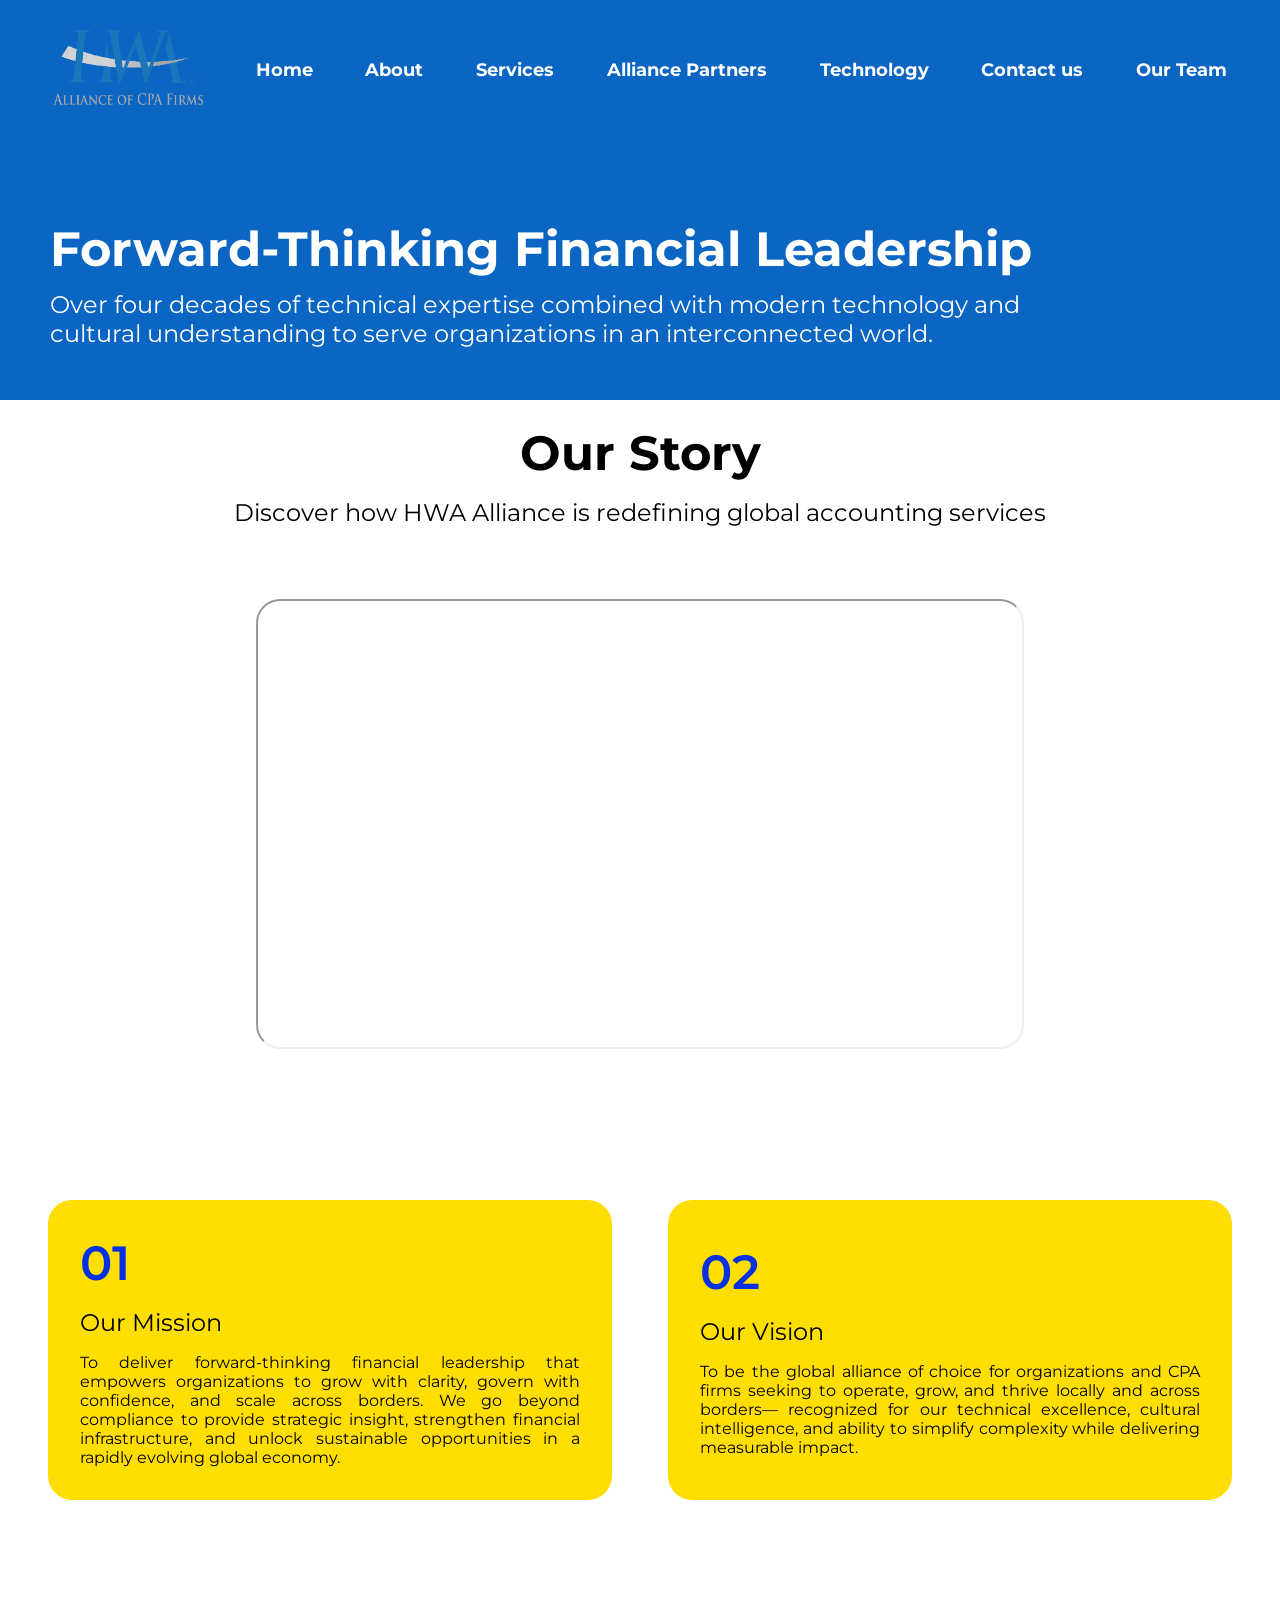
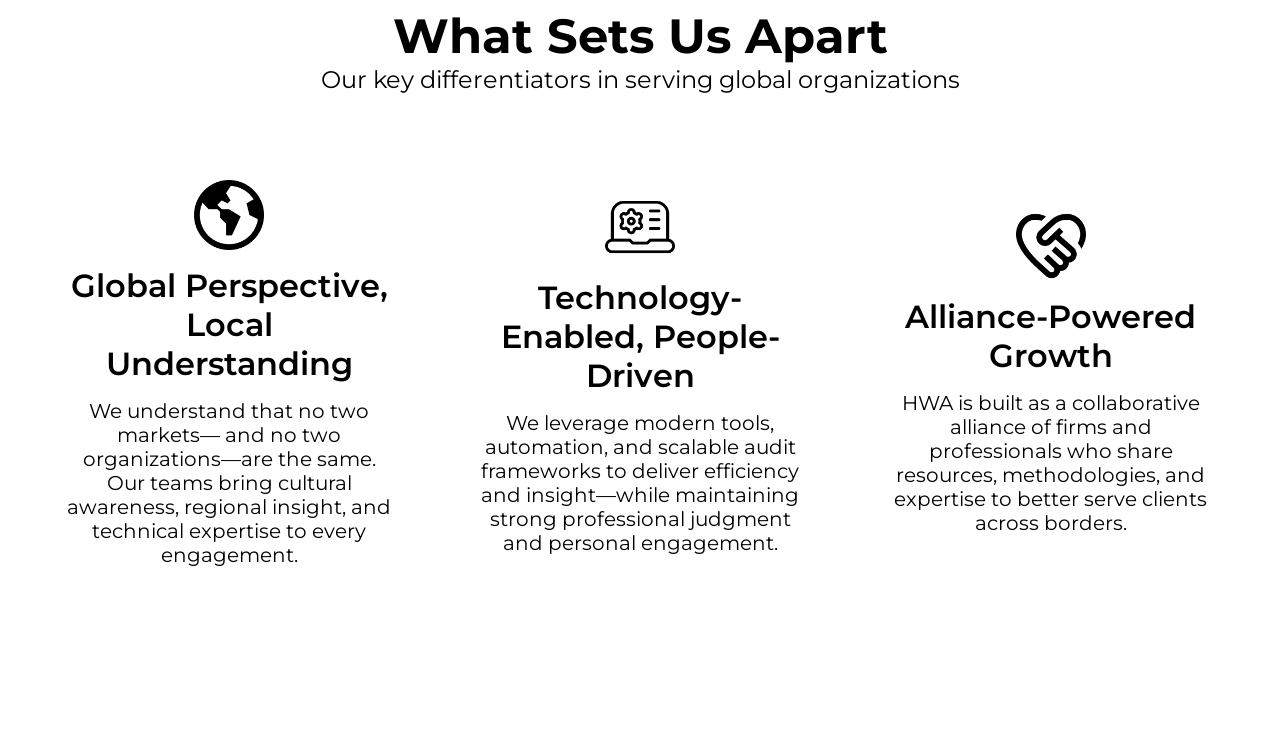
==== pages/hwaa-about.html @ ad2f3d25 "changed folder structure, added about us page, progress: not finish" ====
<!DOCTYPE html>
<html lang="en">
<head>
    <meta charset="UTF-8">
    <meta name="viewport" content="width=device-width, initial-scale=1.0">
    <title>About HWA Alliance</title>
    <link rel="stylesheet" href="/assets/css/hwaa-about.css">
    <script src="/assets/js/hwaa-about.js"></script>
</head>
<body>
    <!--About Header Start-->
    <div class="about-header-container">
        <div class="about-navbar-container">
            <div class="navbar-items">
                <a href="../index.html">
                    <img src="/assets/images/hwaa-logo.png" alt="hwaa-logo" id="hwaa-logo" style="width: 150px; height: 75px;">
                </a>
                <a href="../index.html" id="hwaa-home">Home</a>
                <a href="hwaa-about.html" id="hwaa-about">About</a>
                <a href="hwaa-services.html" id="hwaa-services">Services</a>
                <a href="hwaa-alliance-partners.html" id="hwaa-alliance-partners">Alliance Partners</a>
                <a href="hwaa-technology.html" id="hwaa-technology">Technology</a>
                <a href="hwaa-contact-us.html" id="hwaa-contact-us">Contact us</a>
                <a href="hwaa-our-team.html" id="hwaa-our-team">Our Team</a>
            </div>
        </div>
        <div class="about-message-container">
            <div class="about-message-heading">
                <h1>Forward-Thinking Financial Leadership</h1>
            </div>
            <div class="about-message-subheading">
                <p>
                    Over four decades of technical expertise combined with modern technology and cultural understanding to serve organizations in an interconnected world.
                </p>
            </div>
        </div>
    </div>
    <!--About Header End-->
    <!--About Our Story Start-->
    <div class="about-our-story-container">
        <div class="our-story-message-container">
            <h1 id="our-story-message-heading">Our Story</h1>
            <p id="our-story-message-subheading">Discover how HWA Alliance is redefining global accounting services</p>
        </div>
        <div class="our-story-video-container">
            <iframe src="https://www.youtube.com/embed/t9gXjMg08mY"></iframe>
        </div>
    </div>
    <!--About Our Story End-->
    <!--About VM Start-->
    <div class="about-vm-container">
        <div class="vm-items-container">
            <div class="vm-mission-container">
                <h1>01</h1>
                <p>Our Mission</p>
                <p>
                    To deliver forward-thinking financial leadership that empowers organizations to grow with clarity, govern with confidence, and scale across borders. We go beyond compliance to provide strategic insight, strengthen financial infrastructure, and unlock sustainable opportunities in a rapidly evolving global economy.
                </p>
            </div>
            <div class="vm-vision-container">
                <h1>02</h1>
                <p>Our Vision</p>
                <p>
                    To be the global alliance of choice for organizations and CPA firms seeking to operate, grow, and thrive locally and across borders— recognized for our technical excellence, cultural intelligence, and ability to simplify complexity while delivering measurable impact.
                </p>
            </div>
        </div>
    </div>
    <!--About VM End-->
    <!--Set Apart Start-->
    <div class="set-apart-container">
        <div class="set-apart-message-container">
            <h1>What Sets Us Apart</h1>
            <p>
                Our key differentiators in serving global organizations
            </p>
        </div>
        <div class="set-apart-items-container">
            <div class="set-apart-item-1">
                <img src="/assets/icons/global.png" alt="global" style="width: 70px;">
                <h3>Global Perspective, Local Understanding</h3>
                <p>
                    We understand that no two markets— and no two organizations—are the same. Our teams bring cultural awareness, regional insight, and technical expertise to every engagement.
                </p>
            </div>
            <div class="set-apart-item-2">
                <img src="/assets/icons/laptop.png" alt="laptop" style="width: 70px;">
                <h3>Technology-Enabled, People-Driven</h3>
                <p>
                    We leverage modern tools, automation, and scalable audit frameworks to deliver efficiency and insight—while maintaining strong professional judgment and personal engagement.
                </p>
            </div>
            <div class="set-apart-item-3">
                <img src="/assets/icons/alliance.png" alt="alliance" style="width: 70px;">
                <h3>Alliance-Powered Growth</h3>
                <p>
                    HWA is built as a collaborative alliance of firms and professionals who share resources, methodologies, and expertise to better serve clients across borders.
                </p>
            </div>
        </div>
    </div>
    <!--Set Apart End-->
</body>
</html>
---- assets/css/hwaa-about.css ----
* {
    /* Box Model */
    margin: 0;
    padding: 0;
    box-sizing: border-box;
}

@font-face {
    /* Typography */
    font-family: "Montserrat";
    src: url("/assets/fonts/Montserrat-Regular.woff2") format("woff2");
    font-weight: 400;
    font-style: normal;
}

@font-face {
    /* Typography */
    font-family: "Montserrat";
    src: url("/assets/fonts/Montserrat-SemiBold.woff2") format("woff2");
    font-weight: 600;
    font-style: normal;
}

@font-face {
    /* Typography */
    font-family: "Montserrat";
    src: url("/assets/fonts/Montserrat-Bold.woff2") format("woff2");
    font-weight: 700;
    font-style: normal;
}

/* HEADER */
.about-header-container {
    /* Positioning */
    display: flex;
    flex-direction: column;
    /* Box Model */
    width: 100%;
    height: 400px;
    /* Visuals */
    background-color: #0A66C2;
    background-repeat: no-repeat;
    background-position: center;
    background-size: cover;
}

.about-navbar-container {
    /* Box Model */
    width: 100%;
    height: 100px;
    margin-top: 20px;
}

.navbar-items {
    /* Positioning */
    display: flex;
    align-items: center;
    justify-content: space-evenly;
    /* Box Model */
    width: 100%;
    height: 100px;
}

.navbar-items a {
    /* Typography */
    font-family: "Montserrat";
    font-weight: 700;
    font-size: 18px;
    color: white;
    /* Misc */
    text-decoration: none;
}

/*About Message*/
.about-message-container {
    display: flex;
    flex-direction: column;
    gap: 12px;
    margin-left: 50px;
    margin-top: 100px;
    width: 80%;
}

.about-message-heading h1 {
    font-family: "Montserrat";
    font-weight: 700;
    font-size: 48px;
    color: white;
}

.about-message-subheading {
    font-family: "Montserrat";
    font-weight: 400;
    font-size: 24px;
    color: white;
}

/*Our Story*/
.about-our-story-container {
    display: flex;
    flex-direction: column;
    align-items: center;
    width: 100%;
    height: 750px;
    gap: 48px;
}

.our-story-message-container {
    display: flex;
    flex-direction: column;
    align-items: center;
    justify-content: center;
    gap: 16px;
    padding: 24px;
}

.our-story-message-container h1 {
    font-family: "Montserrat";
    font-weight: 700px;
    font-size: 48px;
}

.our-story-message-container p {
    font-family: "Montserrat";
    font-weight: 700px;
    font-size: 24px;
}

.our-story-video-container {
    width: 60%;
    height: 60%;
}

.our-story-video-container iframe {
    width: 100%;
    height: 100%;
    border-radius: 24px;
}

/* About Mission Vision */
.about-vm-container {
    width: 100%;
    height: 400px;
    display: flex;
    flex-direction: row;
    align-items: center;
    gap: 56px;
    justify-content: center;
    padding-left: 48px;
    padding-right: 48px;
}

.vm-items-container {
    width: 100%;
    height: 75%;
    display: flex;
    flex-direction: row;
    align-items: center;
    justify-content: center;
    gap: 56px;
}

.vm-mission-container {
    width: 50%;
    height: 100%;
    background-color: #FFDE01;
    display: flex;
    flex-direction: column;
    gap: 16px;
    padding: 32px;
    justify-content: center;
    border-radius: 24px;
}

.vm-mission-container h1 {
    font-family: "Montserrat";
    font-weight: 600;
    font-size: 48px;
    color: #0630E1;
}

.vm-mission-container p:nth-of-type(1) {
    font-family: "Montserrat";
    font-weight: 400;
    font-size: 24px;
}

.vm-mission-container p:nth-of-type(2) {
    font-family: "Montserrat";
    font-weight: 400;
    font-size: 16px;
    text-align: justify;
}

.vm-vision-container {
    width: 50%;
    height: 100%;
    background-color: #FFDE01;
    display: flex;
    flex-direction: column;
    gap: 16px;
    padding: 32px;
    justify-content: center;
    border-radius: 24px;
}

.vm-vision-container h1 {
    font-family: "Montserrat";
    font-weight: 600;
    font-size: 48px;
    color: #0630E1;
}

.vm-vision-container p:nth-of-type(1) {
    font-family: "Montserrat";
    font-weight: 400;
    font-size: 24px;
}

.vm-vision-container p:nth-of-type(2) {
    font-family: "Montserrat";
    font-weight: 400;
    font-size: 16px;
    text-align: justify;
}

/*Sets Us Apart*/
.set-apart-container {
    width: 100%;
    height: 800px;
    display: flex;
    flex-direction: column;
    gap: 48px;
    align-items: center;
}

.set-apart-message-container {
    width: 100%;
    height: 200px;
    display: flex;
    flex-direction: column;
    justify-content: center;
    align-items: center;
    padding: 24px;
}

.set-apart-message-container h1 {
    font-family: "Montserrat";
    font-weight: 600px;
    font-size: 48px;
}

.set-apart-message-container p {
    font-family: "Montserrat";
    font-weight: 400px;
    font-size: 24px;
}

.set-apart-items-container {
    width: 100%;
    height: 350px;
    display: flex;
    flex-direction: row;
    gap: 48px;
    padding: 48px;
}

.set-apart-item-1 {
    width: 100%;
    height: 100%;
    display: flex;
    flex-direction: column;
    align-items: center;
    justify-content: center;
    gap: 16px;
    padding: 16px;
}

.set-apart-item-1 h3 {
    font-family: "Montserrat";
    font-weight: 600;
    font-size: 32px;
    text-align: center;
}

.set-apart-item-1 p {
    font-family: "Montserrat";
    font-weight: 400;
    font-size: 20px;
    text-align: center;
}

.set-apart-item-2 {
    width: 100%;
    height: 100%;
    display: flex;
    flex-direction: column;
    align-items: center;
    justify-content: center;
    gap: 16px;
    padding: 16px;
}

.set-apart-item-2 h3 {
    font-family: "Montserrat";
    font-weight: 600;
    font-size: 32px;
    text-align: center;
}

.set-apart-item-2 p {
    font-family: "Montserrat";
    font-weight: 400;
    font-size: 20px;
    text-align: center;
}

.set-apart-item-3 {
    width: 100%;
    height: 100%;
    display: flex;
    flex-direction: column;
    align-items: center;
    justify-content: center;
    gap: 16px;
    padding: 16px;
}

.set-apart-item-3 h3 {
    font-family: "Montserrat";
    font-weight: 600;
    font-size: 32px;
    text-align: center;
}

.set-apart-item-3 p {
    font-family: "Montserrat";
    font-weight: 400;
    font-size: 20px;
    text-align: center;
}
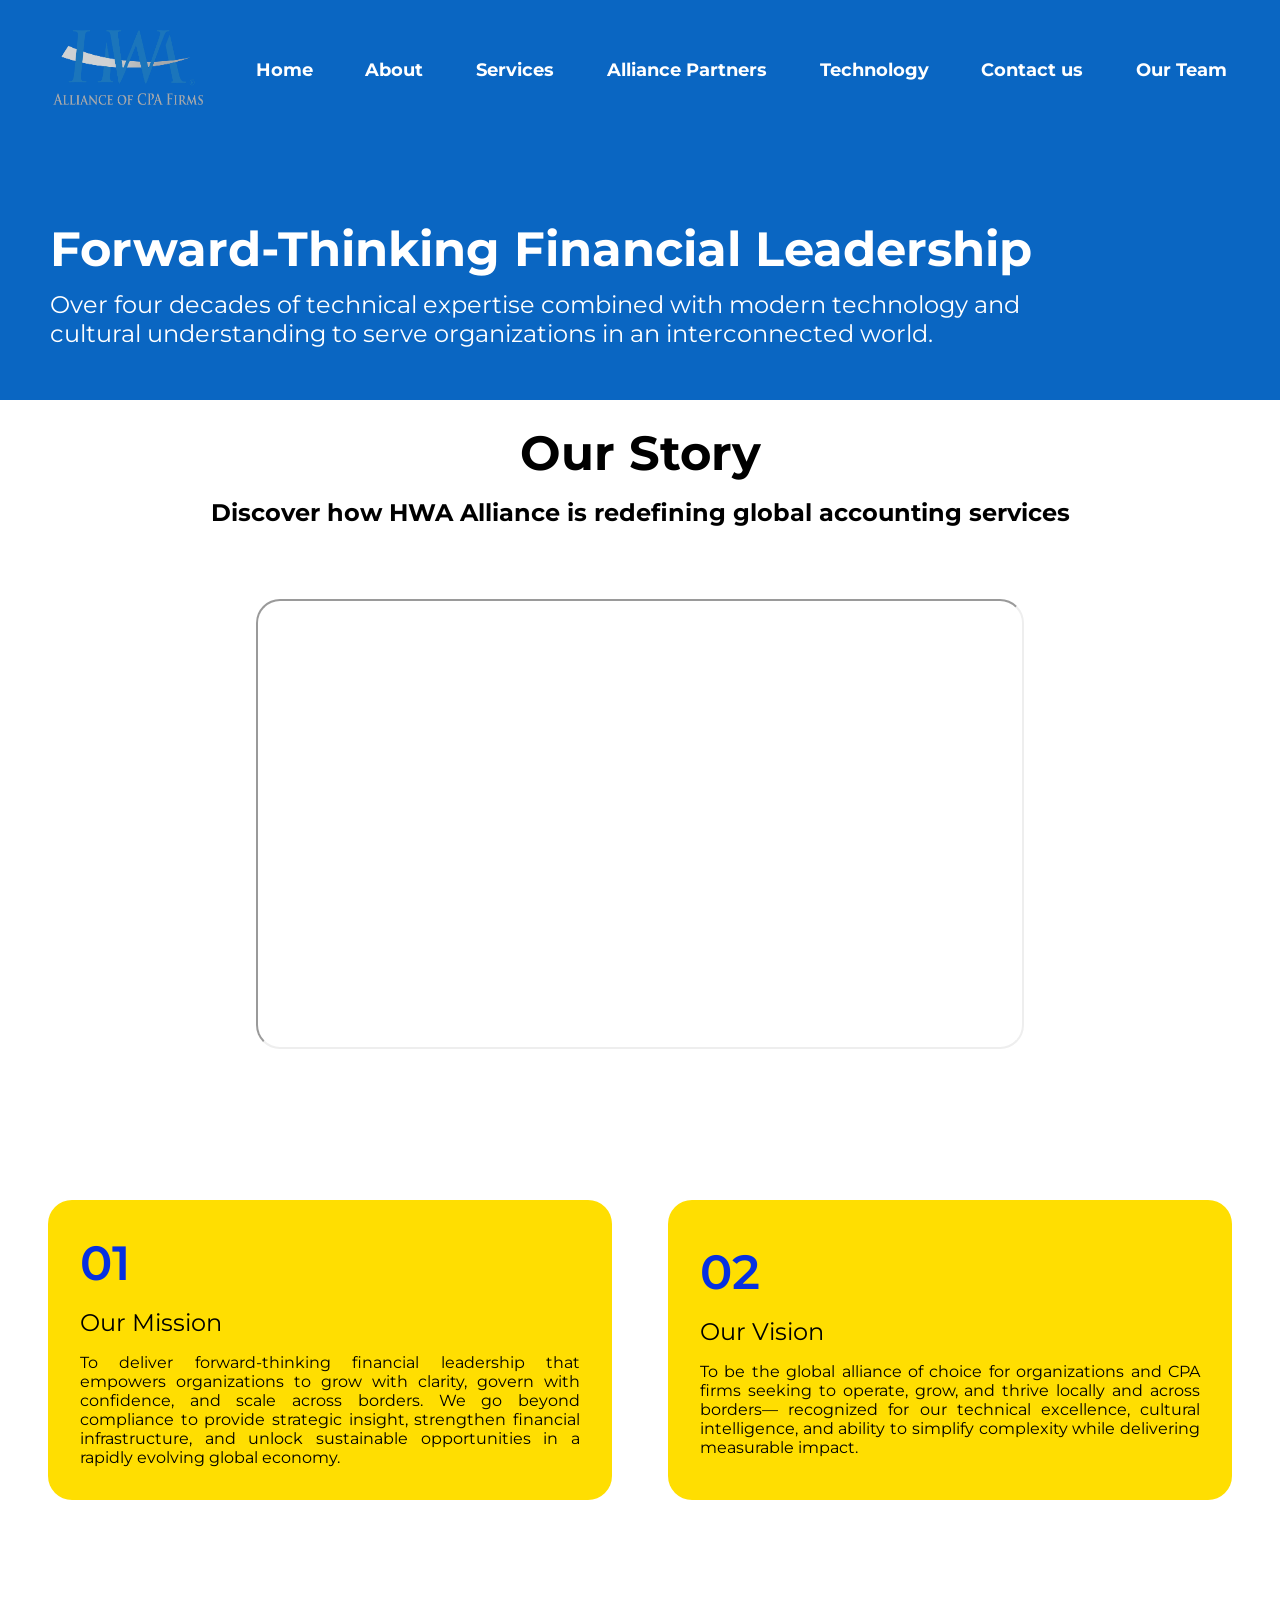
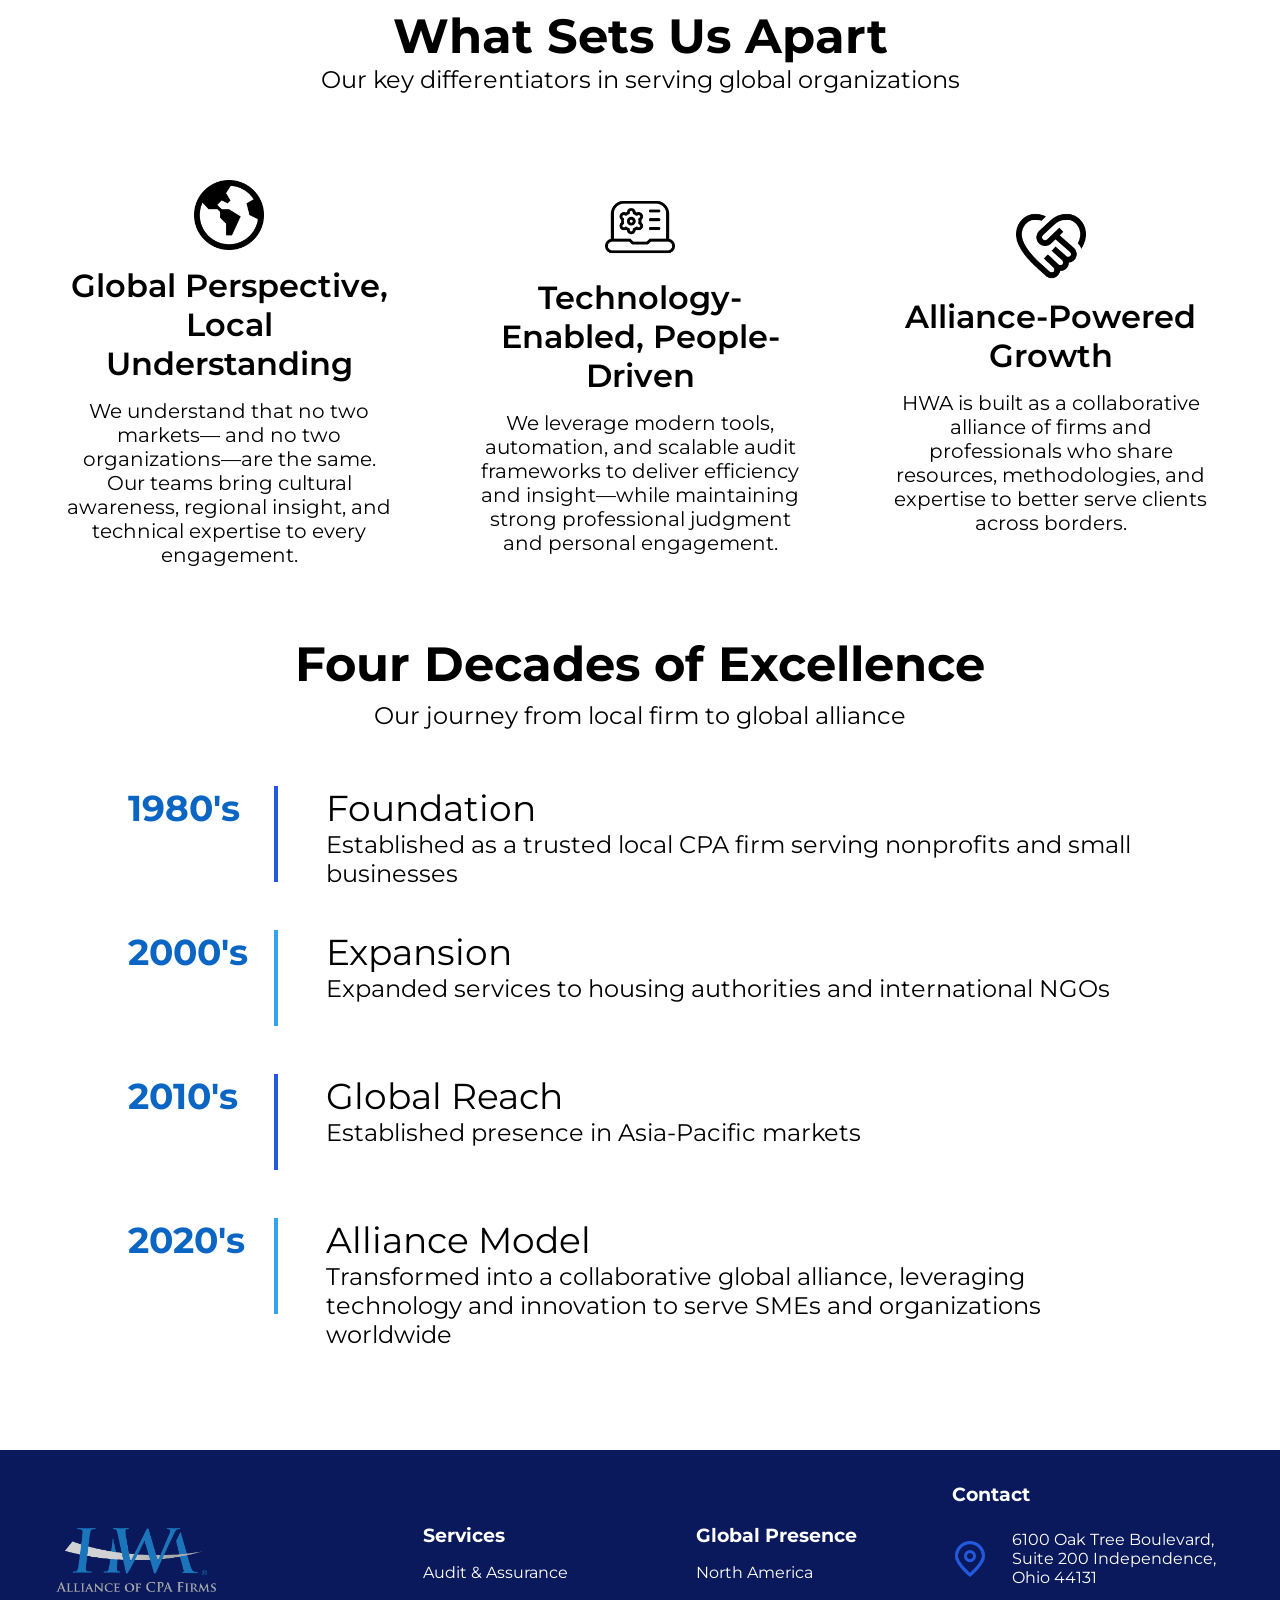
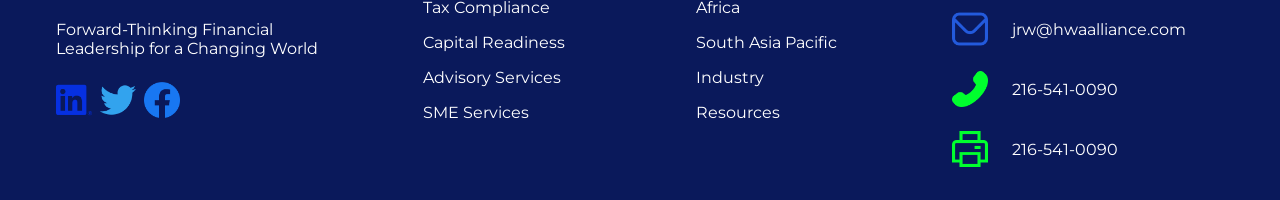
==== commit f38674f5: "finished hwaa about page and its styling(already organized)" ====
--- a/pages/hwaa-about.html
+++ b/pages/hwaa-about.html
@@ -100,5 +100,125 @@
         </div>
     </div>
     <!--Set Apart End-->
+    <!--Decades of Excellence Start-->
+    <div class="decade-of-excellence-container">
+        <div class="decade-of-excellence-message-container">
+            <h1>Four Decades of Excellence</h1>
+            <p>
+                Our journey from local firm to global alliance
+            </p>
+        </div>
+        <div class="decade-of-excellence-items-container">
+            <div class="decade-of-excellence-item-1">
+                <div class="decade-of-excellence-item-1-year">
+                    <h2>1980's</h2>
+                </div>
+                <div class="decade-of-excellence-item-1-desc">
+                    <h2>Foundation</h2>
+                    <p>
+                        Established as a trusted local CPA firm serving nonprofits and small businesses
+                    </p>
+                </div>
+            </div>
+            <div class="decade-of-excellence-item-2">
+                <div class="decade-of-excellence-item-2-year">
+                    <h2>2000's</h2>
+                </div>
+                <div class="decade-of-excellence-item-2-desc">
+                    <h2>Expansion</h2>
+                    <p>
+                        Expanded services to housing authorities and international NGOs
+                    </p>
+                </div>
+            </div>
+            <div class="decade-of-excellence-item-3">
+                <div class="decade-of-excellence-item-3-year">
+                    <h2>2010's</h2>
+                </div>
+                <div class="decade-of-excellence-item-3-desc">
+                    <h2>Global Reach</h2>
+                    <p>
+                        Established presence in Asia-Pacific markets
+                    </p>
+                </div>
+            </div>
+            <div class="decade-of-excellence-item-4">
+                <div class="decade-of-excellence-item-4-year">
+                    <h2>2020's</h2>
+                </div>
+                <div class="decade-of-excellence-item-4-desc">
+                    <h2>Alliance Model</h2>
+                    <p>
+                        Transformed into a collaborative global alliance, leveraging technology and innovation to serve SMEs and organizations worldwide
+                    </p>
+                </div>
+            </div>
+        </div>
+    </div>
+    <!--Decades of Excellence End-->
+    <!--Home Footer Start-->
+    <div class="footer-container">
+        <div class="footer-item-1">
+            <div class="footer-item-1-logo">
+                <img src="../assets/images/hwaa-logo.png" alt="hwaa-logo" style="width: 160px;">
+            </div>
+            <div class="footer-item-1-tagline">
+                <p>Forward-Thinking Financial Leadership for a Changing World</p>
+            </div>
+            <div class="footer-item-1-icons">
+                <a href="https://ph.linkedin.com/company/hwaalliance" target="_blank">
+                    <img src="../assets/icons/linkedin-icon.png" alt="linkedin-icon" style="width: 36px;">
+                </a>
+                <a href="https://x.com/hwaalliance" target="_blank">
+                    <img src="../assets/icons/twitter-icon.png" alt="twitter-icon" style="width: 36px;">
+                </a>
+                <a href="https://www.facebook.com/hwaalliance" target="_blank">
+                    <img src="../assets/icons/facebook-icon.png" alt="facebook-icon" style="width: 36px;">
+                </a>
+            </div>
+        </div>
+        <div class="footer-item-2">
+            <div class="footer-item-2-services">
+                <h3>Services</h3>
+                <p>Audit & Assurance</p>
+                <p>Tax Compliance</p>
+                <p>Capital Readiness</p>
+                <p>Advisory Services</p>
+                <p>SME Services</p>
+            </div>
+            <div class="footer-item-2-global-presence">
+                <h3>Global Presence</h3>
+                <p>North America</p>
+                <p>Africa</p>
+                <p>South Asia Pacific</p>
+                <p>Industry</p>
+                <p>Resources</p>
+            </div>
+        </div>
+        <div class="footer-item-3">
+            <div class="footer-item-3-heading">
+                <h3>Contact</h3>
+            </div>
+            <div class="footer-item-3-contacts">
+                <div class="contact-1">
+                    <img src="../assets/icons/location-icon.png" alt="location-icon" style="width: 36px;">
+                    <p>6100 Oak Tree Boulevard, Suite 200 Independence, Ohio 44131</p>
+                </div>
+                <div class="contact-2">
+                    <img src="../assets/icons/email-icon.png" alt="email-icon" style="width: 36px;">
+                    <p>jrw@hwaalliance.com</p>
+                </div>
+                <div class="contact-3">
+                    <img src="../assets/icons/phone-icon.png" alt="phone-icon" style="width: 36px;">
+                    <p>216-541-0090</p>
+                </div>
+                <div class="contact-4">
+                    <img src="../assets/icons/printer-icon.png" alt="printer-icon" style="width: 36px;">
+                    <p>216-541-0090</p>
+                </div>
+            </div>
+        </div>
+    </div>
+    <!--Home Footer End-->
 </body>
 </html>
--- a/assets/css/hwaa-about.css
+++ b/assets/css/hwaa-about.css
@@ -71,17 +71,20 @@
     text-decoration: none;
 }
 
-/*About Message*/
+/* About Message */
 .about-message-container {
-    display: flex;
-    flex-direction: column;
-    gap: 12px;
+    /* Positioning */
+    display: flex;
+    flex-direction: column;
+    /* Box Model */
+    width: 80%;
     margin-left: 50px;
     margin-top: 100px;
-    width: 80%;
+    gap: 12px;
 }
 
 .about-message-heading h1 {
+    /* Typography */
     font-family: "Montserrat";
     font-weight: 700;
     font-size: 48px;
@@ -89,253 +92,459 @@
 }
 
 .about-message-subheading {
+    /* Typography */
     font-family: "Montserrat";
     font-weight: 400;
     font-size: 24px;
     color: white;
 }
 
-/*Our Story*/
+/* Our Story */
 .about-our-story-container {
-    display: flex;
-    flex-direction: column;
-    align-items: center;
+    /* Positioning */
+    display: flex;
+    flex-direction: column;
+    align-items: center;
+    /* Box Model */
     width: 100%;
     height: 750px;
     gap: 48px;
 }
 
 .our-story-message-container {
-    display: flex;
-    flex-direction: column;
-    align-items: center;
-    justify-content: center;
+    /* Positioning */
+    display: flex;
+    flex-direction: column;
+    align-items: center;
+    justify-content: center;
+    /* Box Model */
+    padding: 24px;
     gap: 16px;
-    padding: 24px;
 }
 
 .our-story-message-container h1 {
-    font-family: "Montserrat";
-    font-weight: 700px;
+    /* Typography */
+    font-family: "Montserrat";
+    font-weight: 700;
     font-size: 48px;
 }
 
 .our-story-message-container p {
-    font-family: "Montserrat";
-    font-weight: 700px;
+    /* Typography */
+    font-family: "Montserrat";
+    font-weight: 700;
     font-size: 24px;
 }
 
 .our-story-video-container {
+    /* Box Model */
     width: 60%;
     height: 60%;
 }
 
 .our-story-video-container iframe {
+    /* Box Model */
     width: 100%;
     height: 100%;
+    /* Visuals */
     border-radius: 24px;
 }
 
 /* About Mission Vision */
 .about-vm-container {
+    /* Positioning */
+    display: flex;
+    flex-direction: row;
+    align-items: center;
+    justify-content: center;
+    /* Box Model */
     width: 100%;
     height: 400px;
-    display: flex;
-    flex-direction: row;
-    align-items: center;
-    gap: 56px;
-    justify-content: center;
     padding-left: 48px;
     padding-right: 48px;
+    gap: 56px;
 }
 
 .vm-items-container {
+    /* Positioning */
+    display: flex;
+    flex-direction: row;
+    align-items: center;
+    justify-content: center;
+    /* Box Model */
     width: 100%;
     height: 75%;
-    display: flex;
-    flex-direction: row;
-    align-items: center;
-    justify-content: center;
     gap: 56px;
 }
 
-.vm-mission-container {
+.vm-mission-container,
+.vm-vision-container {
+    /* Positioning */
+    display: flex;
+    flex-direction: column;
+    justify-content: center;
+    /* Box Model */
     width: 50%;
     height: 100%;
+    padding: 32px;
+    gap: 16px;
+    /* Visuals */
     background-color: #FFDE01;
-    display: flex;
-    flex-direction: column;
-    gap: 16px;
-    padding: 32px;
-    justify-content: center;
     border-radius: 24px;
 }
 
-.vm-mission-container h1 {
+.vm-mission-container h1,
+.vm-vision-container h1 {
+    /* Typography */
     font-family: "Montserrat";
     font-weight: 600;
     font-size: 48px;
     color: #0630E1;
 }
 
-.vm-mission-container p:nth-of-type(1) {
+.vm-mission-container p:nth-of-type(1),
+.vm-vision-container p:nth-of-type(1) {
+    /* Typography */
     font-family: "Montserrat";
     font-weight: 400;
     font-size: 24px;
 }
 
-.vm-mission-container p:nth-of-type(2) {
+.vm-mission-container p:nth-of-type(2),
+.vm-vision-container p:nth-of-type(2) {
+    /* Typography */
     font-family: "Montserrat";
     font-weight: 400;
     font-size: 16px;
     text-align: justify;
 }
 
-.vm-vision-container {
-    width: 50%;
+/* Sets Us Apart */
+.set-apart-container {
+    /* Positioning */
+    display: flex;
+    flex-direction: column;
+    align-items: center;
+    /* Box Model */
+    width: 100%;
+    height: 700px;
+    gap: 48px;
+}
+
+.set-apart-message-container {
+    /* Positioning */
+    display: flex;
+    flex-direction: column;
+    justify-content: center;
+    align-items: center;
+    /* Box Model */
+    width: 100%;
+    height: 200px;
+    padding: 24px;
+}
+
+.set-apart-message-container h1 {
+    /* Typography */
+    font-family: "Montserrat";
+    font-weight: 700;
+    font-size: 48px;
+}
+
+.set-apart-message-container p {
+    /* Typography */
+    font-family: "Montserrat";
+    font-weight: 400;
+    font-size: 24px;
+}
+
+.set-apart-items-container {
+    /* Positioning */
+    display: flex;
+    flex-direction: row;
+    /* Box Model */
+    width: 100%;
+    height: 350px;
+    padding: 48px;
+    gap: 48px;
+}
+
+.set-apart-item-1,
+.set-apart-item-2,
+.set-apart-item-3 {
+    /* Positioning */
+    display: flex;
+    flex-direction: column;
+    align-items: center;
+    justify-content: center;
+    /* Box Model */
+    width: 100%;
     height: 100%;
-    background-color: #FFDE01;
-    display: flex;
-    flex-direction: column;
+    padding: 16px;
     gap: 16px;
-    padding: 32px;
-    justify-content: center;
-    border-radius: 24px;
-}
-
-.vm-vision-container h1 {
-    font-family: "Montserrat";
-    font-weight: 600;
-    font-size: 48px;
-    color: #0630E1;
-}
-
-.vm-vision-container p:nth-of-type(1) {
-    font-family: "Montserrat";
-    font-weight: 400;
-    font-size: 24px;
-}
-
-.vm-vision-container p:nth-of-type(2) {
-    font-family: "Montserrat";
-    font-weight: 400;
-    font-size: 16px;
-    text-align: justify;
-}
-
-/*Sets Us Apart*/
-.set-apart-container {
-    width: 100%;
-    height: 800px;
-    display: flex;
-    flex-direction: column;
-    gap: 48px;
-    align-items: center;
-}
-
-.set-apart-message-container {
-    width: 100%;
-    height: 200px;
-    display: flex;
-    flex-direction: column;
-    justify-content: center;
-    align-items: center;
-    padding: 24px;
-}
-
-.set-apart-message-container h1 {
-    font-family: "Montserrat";
-    font-weight: 600px;
-    font-size: 48px;
-}
-
-.set-apart-message-container p {
-    font-family: "Montserrat";
-    font-weight: 400px;
-    font-size: 24px;
-}
-
-.set-apart-items-container {
-    width: 100%;
-    height: 350px;
-    display: flex;
-    flex-direction: row;
-    gap: 48px;
-    padding: 48px;
-}
-
-.set-apart-item-1 {
-    width: 100%;
-    height: 100%;
-    display: flex;
-    flex-direction: column;
-    align-items: center;
-    justify-content: center;
-    gap: 16px;
-    padding: 16px;
-}
-
-.set-apart-item-1 h3 {
+}
+
+.set-apart-item-1 h3,
+.set-apart-item-2 h3,
+.set-apart-item-3 h3 {
+    /* Typography */
     font-family: "Montserrat";
     font-weight: 600;
     font-size: 32px;
     text-align: center;
 }
 
-.set-apart-item-1 p {
+.set-apart-item-1 p,
+.set-apart-item-2 p,
+.set-apart-item-3 p {
+    /* Typography */
     font-family: "Montserrat";
     font-weight: 400;
     font-size: 20px;
     text-align: center;
 }
 
-.set-apart-item-2 {
+/* Decade of Excellence */
+.decade-of-excellence-container {
+    /* Positioning */
+    display: flex;
+    flex-direction: column;
+    align-items: center;
+    justify-content: center;
+    /* Box Model */
+    width: 100%;
+    height: 800px;
+    padding-top: 48px;
+    padding-bottom: 200px;
+    gap: 56px;
+}
+
+.decade-of-excellence-message-container {
+    /* Positioning */
+    display: flex;
+    flex-direction: column;
+    justify-content: center;
+    align-items: center;
+    /* Box Model */
+    width: auto;
+    height: auto;
+    gap: 8px;
+}
+
+.decade-of-excellence-message-container h1 {
+    /* Typography */
+    font-family: "Montserrat";
+    font-weight: 700;
+    font-size: 48px;
+}
+
+.decade-of-excellence-message-container p {
+    /* Typography */
+    font-family: "Montserrat";
+    font-weight: 400;
+    font-size: 24px;
+}
+
+.decade-of-excellence-items-container {
+    /* Positioning */
+    display: flex;
+    flex-direction: column;
+    justify-content: center;
+    align-items: center;
+    /* Box Model */
     width: 100%;
     height: 100%;
-    display: flex;
-    flex-direction: column;
-    align-items: center;
-    justify-content: center;
+    gap: 48px;
+}
+
+.decade-of-excellence-item-1,
+.decade-of-excellence-item-2,
+.decade-of-excellence-item-3,
+.decade-of-excellence-item-4 {
+    /* Positioning */
+    display: flex;
+    flex-direction: row;
+    /* Box Model */
+    width: 80%;
+    height: 96px;
+    gap: 48px;
+}
+
+.decade-of-excellence-item-1-year,
+.decade-of-excellence-item-3-year {
+    /* Box Model */
+    width: 150px;
+    padding-right: 36px;
+    /* Visuals */
+    border-right: #235ADC 4px solid;
+}
+
+.decade-of-excellence-item-2-year,
+.decade-of-excellence-item-4-year {
+    /* Box Model */
+    width: 150px;
+    padding-right: 36px;
+    /* Visuals */
+    border-right: #32a3ee 4px solid;
+}
+
+.decade-of-excellence-item-1-year h2,
+.decade-of-excellence-item-2-year h2,
+.decade-of-excellence-item-3-year h2,
+.decade-of-excellence-item-4-year h2 {
+    /* Typography */
+    font-family: "Montserrat";
+    font-weight: 700;
+    font-size: 36px;
+    color: #0A66C2;
+}
+
+.decade-of-excellence-item-1-desc h2,
+.decade-of-excellence-item-2-desc h2,
+.decade-of-excellence-item-3-desc h2,
+.decade-of-excellence-item-4-desc h2 {
+    /* Typography */
+    font-family: "Montserrat";
+    font-weight: 400;
+    font-size: 36px;
+    color: black;
+}
+
+.decade-of-excellence-item-1-desc p,
+.decade-of-excellence-item-2-desc p,
+.decade-of-excellence-item-3-desc p,
+.decade-of-excellence-item-4-desc p {
+    /* Typography */
+    font-family: "Montserrat";
+    font-weight: 400;
+    font-size: 24px;
+    color: black;
+}
+
+/* FOOTER */
+.footer-container {
+    /* Positioning */
+    display: flex;
+    flex-direction: row;
+    justify-content: space-evenly;
+    align-items: center;
+    /* Box Model */
+    width: 100%;
+    height: 350px;
+    /* Visuals */
+    background-color: #0A195B;
+}
+
+.footer-item-1 {
+    /* Positioning */
+    display: flex;
+    flex-direction: column;
+    justify-content: center;
+    /* Box Model */
+    width: 25%;
+    height: 250px;
+    padding: 24px;
+    gap: 24px;
+}
+
+.footer-item-1-tagline p {
+    /* Typography */
+    font-family: "Montserrat";
+    font-weight: 400;
+    font-size: 16px;
+    color: white;
+}
+
+.footer-item-1-icons {
+    /* Positioning */
+    display: flex;
+    flex-direction: row;
+    align-items: center;
+    /* Box Model */
+    gap: 8px;
+}
+
+.footer-item-2 {
+    /* Positioning */
+    display: flex;
+    flex-direction: row;
+    justify-content: center;
+    /* Box Model */
+    width: 40%;
+    height: 250px;
+    padding: 24px;
+    gap: 128px;
+}
+
+.footer-item-2-services, 
+.footer-item-2-global-presence {
+    /* Positioning */
+    display: flex;
+    flex-direction: column;
+    /* Box Model */
     gap: 16px;
-    padding: 16px;
-}
-
-.set-apart-item-2 h3 {
-    font-family: "Montserrat";
-    font-weight: 600;
-    font-size: 32px;
-    text-align: center;
-}
-
-.set-apart-item-2 p {
-    font-family: "Montserrat";
-    font-weight: 400;
-    font-size: 20px;
-    text-align: center;
-}
-
-.set-apart-item-3 {
-    width: 100%;
-    height: 100%;
-    display: flex;
-    flex-direction: column;
-    align-items: center;
-    justify-content: center;
-    gap: 16px;
-    padding: 16px;
-}
-
-.set-apart-item-3 h3 {
-    font-family: "Montserrat";
-    font-weight: 600;
-    font-size: 32px;
-    text-align: center;
-}
-
-.set-apart-item-3 p {
-    font-family: "Montserrat";
-    font-weight: 400;
-    font-size: 20px;
-    text-align: center;
+}
+
+.footer-item-2-services h3, 
+.footer-item-2-global-presence h3 {
+    /* Typography */
+    font-family: "Montserrat";
+    font-weight: 700;
+    color: white;
+}
+
+.footer-item-2-services p, 
+.footer-item-2-global-presence p {
+    /* Typography */
+    font-family: "Montserrat";
+    font-weight: 400;
+    color: white;
+}
+
+.footer-item-3 {
+    /* Positioning */
+    display: flex;
+    flex-direction: column;
+    justify-content: center;
+    /* Box Model */
+    width: 25%;
+    height: 350px;
+    padding: 24px;
+    gap: 24px;
+}
+
+.footer-item-3-heading h3 {
+    /* Typography */
+    font-family: "Montserrat";
+    font-weight: 700;
+    color: white;
+}
+
+.footer-item-3-contacts {
+    /* Positioning */
+    display: flex;
+    flex-direction: column;
+    /* Box Model */
+    gap: 24px;
+}
+
+.contact-1, 
+.contact-2, 
+.contact-3, 
+.contact-4 {
+    /* Positioning */
+    display: flex;
+    flex-direction: row;
+    align-items: center;
+    /* Box Model */
+    gap: 24px;
+}
+
+.contact-1 p,
+.contact-2 p,
+.contact-3 p,
+.contact-4 p {
+    /* Typography */
+    font-family: "Montserrat";
+    font-weight: 400;
+    color: white;
 }
